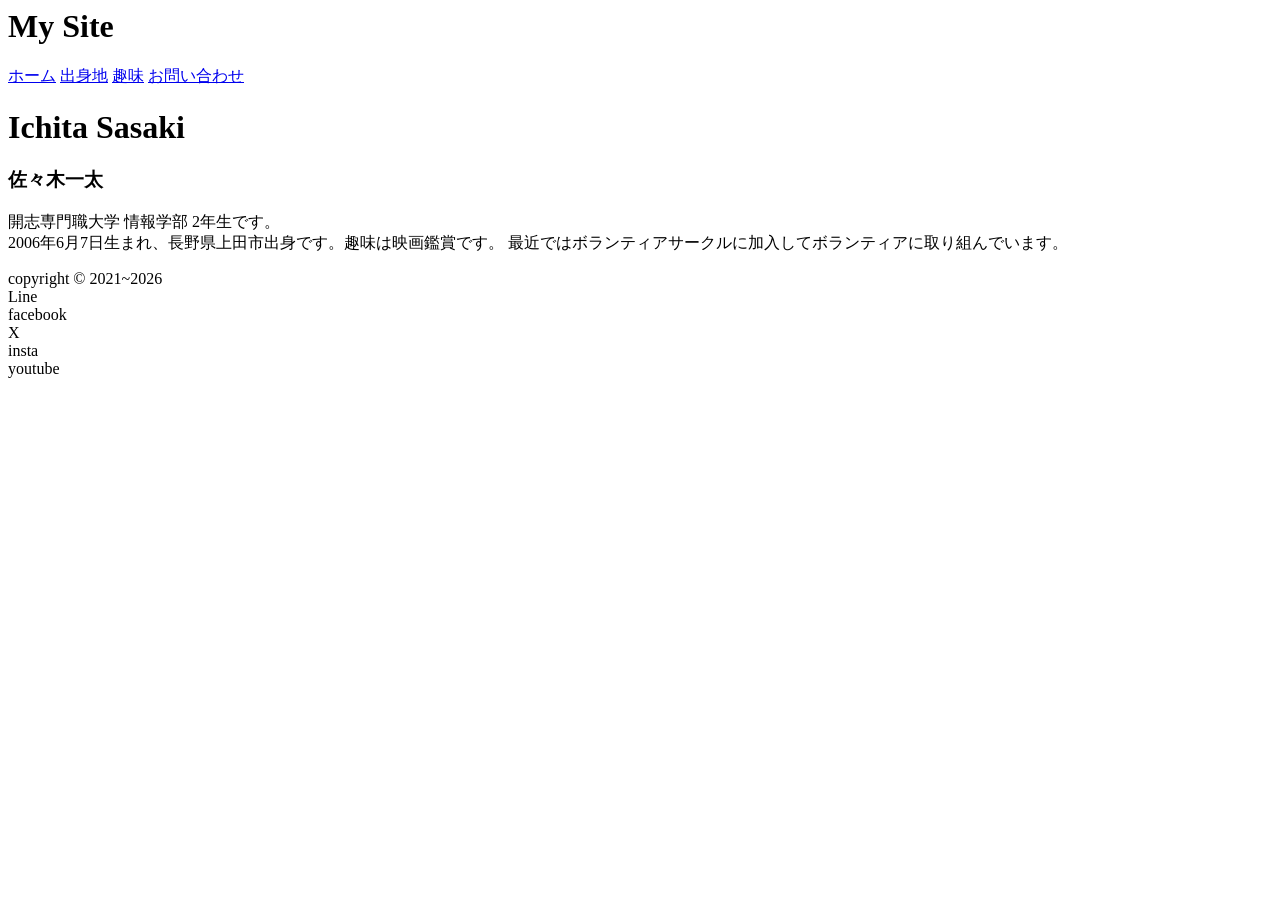
==== index.html @ 73ba3b64 "Add files via upload" ====
<html lang="ja">
<head>
<meta charset="UTF-8">
<title>自己紹介サイト</title>
<link rel="stylesheet" href="css/style.css">
</head>
<body>
  <div class="loading-line">

  </div>
<header>
  <h1>My Site</h1>
</header>

<nav class="navbar">
  <a href="index.html">ホーム</a>
  <a href="hometown.html">出身地</a>
  <a href="hobby.html">趣味</a>
  <a href="contact.html">お問い合わせ</a>
</nav>
<main class="main-content">
<div class="card profile-card">
<div class="text">
 <h1>Ichita Sasaki</h1>
  <h3>佐々木一太</h3>
   <p>開志専門職大学 情報学部 2年生です。<br>2006年6月7日生まれ、長野県上田市出身です。趣味は映画鑑賞です。
    最近ではボランティアサークルに加入してボランティアに取り組んでいます。</p>
<footer>copyright © 2021~2026</footer>
<div class="circle-container">
  <div class="circle line">Line</div>
  <div class="circle facebook">facebook</div>
  <div class="circle x">X</div>
  <div class="circle insta">insta</div>
  <div class="circle youtube">youtube</div>

</div>
</main>
</body>
</html>
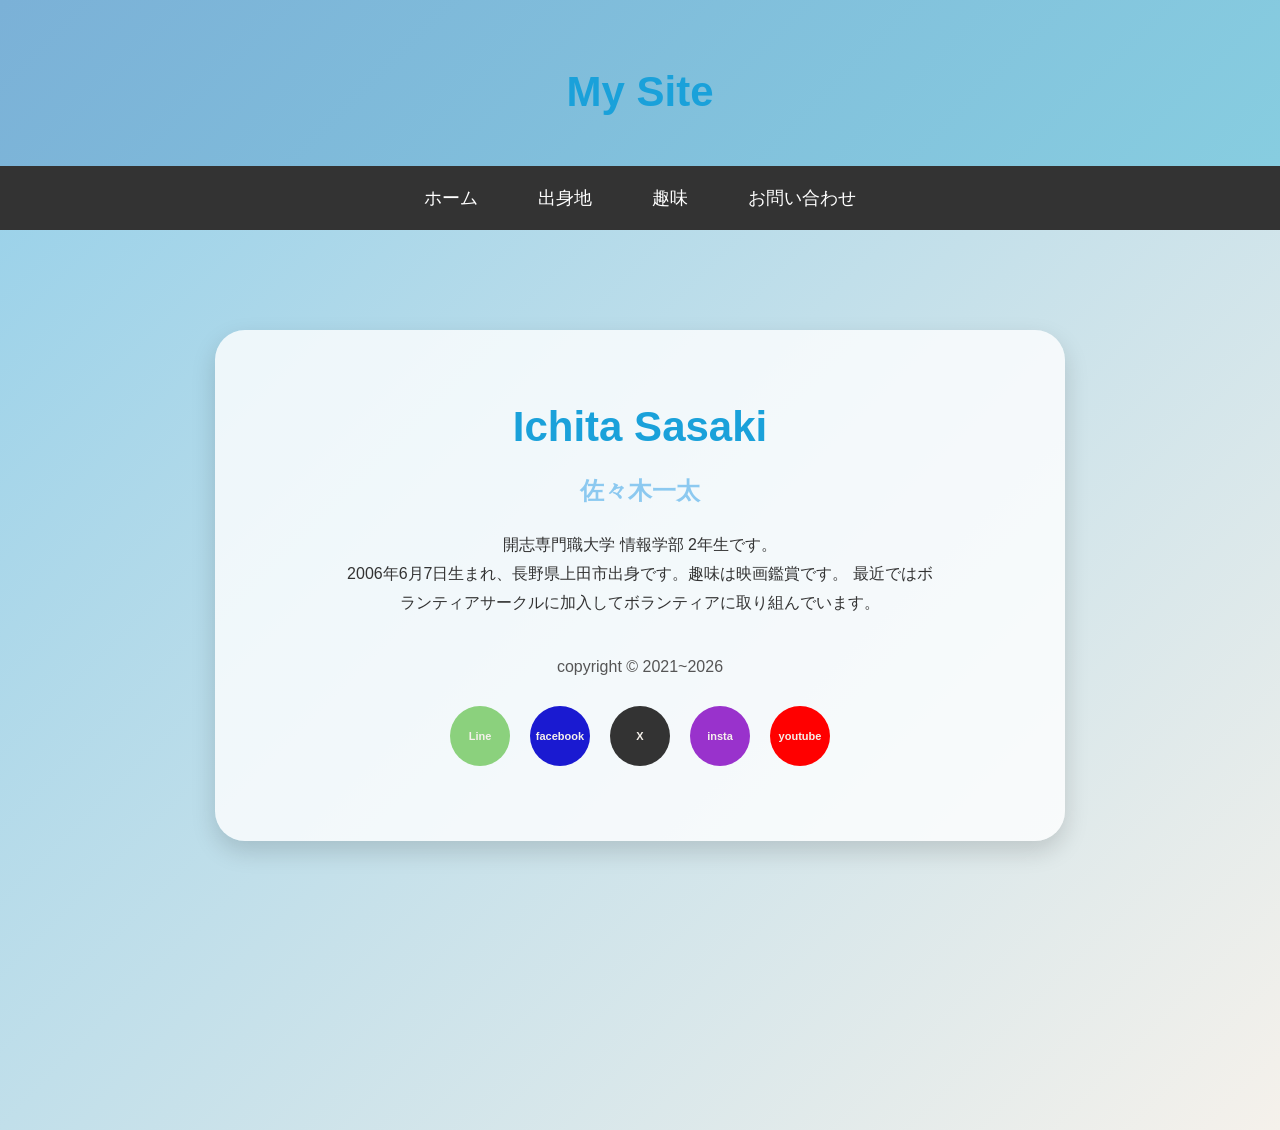
==== commit 95d48ae6: "Update index.html" ====
--- a/index.html
+++ b/index.html
@@ -2,7 +2,7 @@
 <head>
 <meta charset="UTF-8">
 <title>自己紹介サイト</title>
-<link rel="stylesheet" href="css/style.css">
+<link rel="stylesheet" href="style.css">
 </head>
 <body>
   <div class="loading-line">
--- a/style.css
+++ b/style.css
@@ -0,0 +1,206 @@
+* {
+     box-sizing: border-box;
+}
+body {
+margin: 0;
+font-family: "Arial", sans-serif;
+background: linear-gradient(135deg, #93cfe9, #f5f1eb);
+color: #333;
+}
+/* left menu */
+
+/* main area */
+.main-content {
+margin-left: 0px;
+padding: 60px;
+min-height: 100vh;
+}
+/* card design */
+.card {
+max-width: 850px;
+margin: 40px auto;
+background: rgba(255, 255, 255, 0.8);
+padding: 45px;
+border-radius: 30px;
+box-shadow: 0 10px 25px rgba(0,0,0,0.15);
+}
+.profile-card {
+    text-align: center;
+}
+h1 {
+color: #1aa1da;
+font-size: 42px;
+margin-bottom: 10px;
+text-align: center;
+}
+h3 {
+color: #8cc9f0;
+font-size: 24px;
+text-align: center;
+}
+p {
+line-height: 1.8;
+font-size: 16px;
+max-width: 600px;
+margin: 0 auto;
+}
+/*keyframes*/
+@keyframes d {
+     0%{
+          transform: translateY(-300px) rotate(0deg);
+          opacity: 0;
+     }
+     40%{
+          transform: translateY(-100px) rotate(170deg);
+          opacity: 0.6;
+     }
+     70%{
+          transform: translateY(20px) rotate(300deg);
+          opacity: 1;
+     }
+     100%{
+          transform: translateY(0px) rotate(360deg);
+     }
+}
+/* research images */
+.image-grid {
+display: grid;
+grid-template-columns: repeat(2, 1fr);
+gap: 20px;
+margin-top: 30px;
+}
+.image-grid img {
+width: 100%;
+height: 300px;
+object-fit: cover;
+border-radius: 25px;
+transition: 0.3s;
+}
+.image-grid img:hover {
+opacity: 0.7;
+transform: scale(1.03);
+cursor: pointer;
+}/* contact form */
+form {
+display: flex;
+flex-direction: column;
+gap: 18px;
+}
+input, textarea {
+width: 100%;
+padding: 18px;
+border: none;
+border-radius: 25px;
+background: #f3f0ec;
+font-size: 15px;
+}
+button {
+padding: 15px;
+border: none;
+border-radius: 25px;
+background: #9ab1e4;
+color: white;
+font-size: 16px;
+cursor: pointer;
+}
+button:hover {
+background: #68beec;
+}
+footer {
+text-align: center;
+margin-top: 40px;
+color: #555;
+}
+.loading-line{
+     position: fixed;
+     top: 60%;
+     left: 50%;
+     transform: translate(-50%,-50%);
+     width: 900%;
+     height: 10px;
+     background-color: #8bd17d;
+     animation: f 2.5s forwards;
+}
+.loading-line::after{
+     content: '';
+     position: absolute;
+     top: 0;
+     left: 0;
+     width: 0;
+     height: 100%;
+     background: linear-gradient(135deg rgb(6,216,198),rgb(235,9,23));
+     animation: f 2.5s forwards;
+}
+@keyframes f{
+     0%,80%{opacity: 1; }
+     100%{opacity: 0; visibility: hidden;}
+}
+.loading-line::after{
+     content: '';
+     position: absolute;
+     top: 0;
+     left: 0;
+     width: 0;
+     height: 100%;
+     background: linear-gradient(135deg, rgb(6,216,198),rgb(235,9,23));
+     animation: fill 2.5s forwards;
+}
+@keyframes fill {
+     to {width: 100%;}
+}
+.sidebar, .main-content{
+     animation: s 2.5s;
+}
+@keyframes s{
+     0%, 80%{opacity: 0;}
+     100%{opacity: 1;}
+}
+.circle-container{
+     display: flex;
+     justify-content: center;
+     gap: 20px;
+     margin-top: 30px;
+     padding-bottom: 30px;
+}
+.circle{
+     width: 60px;
+     height: 60px;
+     border-radius: 50%;
+     display: flex;
+     justify-content: center;
+     align-items: center;
+     color: #f5f1eb;
+     font-size: 11px;
+     font-weight: bold;
+     cursor: pointer;
+}
+.facebook{background-color: rgb(26, 26, 209);}
+.insta{background-color: darkorchid;}
+.line{background-color: #8bd17d;}
+.x{background-color: #333;}
+.youtube{background-color: red;}
+header{
+    background: linear-gradient(135deg,#7bb1d7,#87cde0);
+    color:white;
+    text-align:center;
+    padding:40px;
+}
+
+header h2{
+    margin:0;
+    font-size:36px;
+}
+.navbar{
+    background:#333;
+    display:flex;
+    justify-content:center;
+}
+.navbar a{
+    color:white;
+    text-decoration:none;
+    padding:20px 30px;
+    font-size:18px;
+}
+.navbar a:hover{
+    background:#555;
+}
